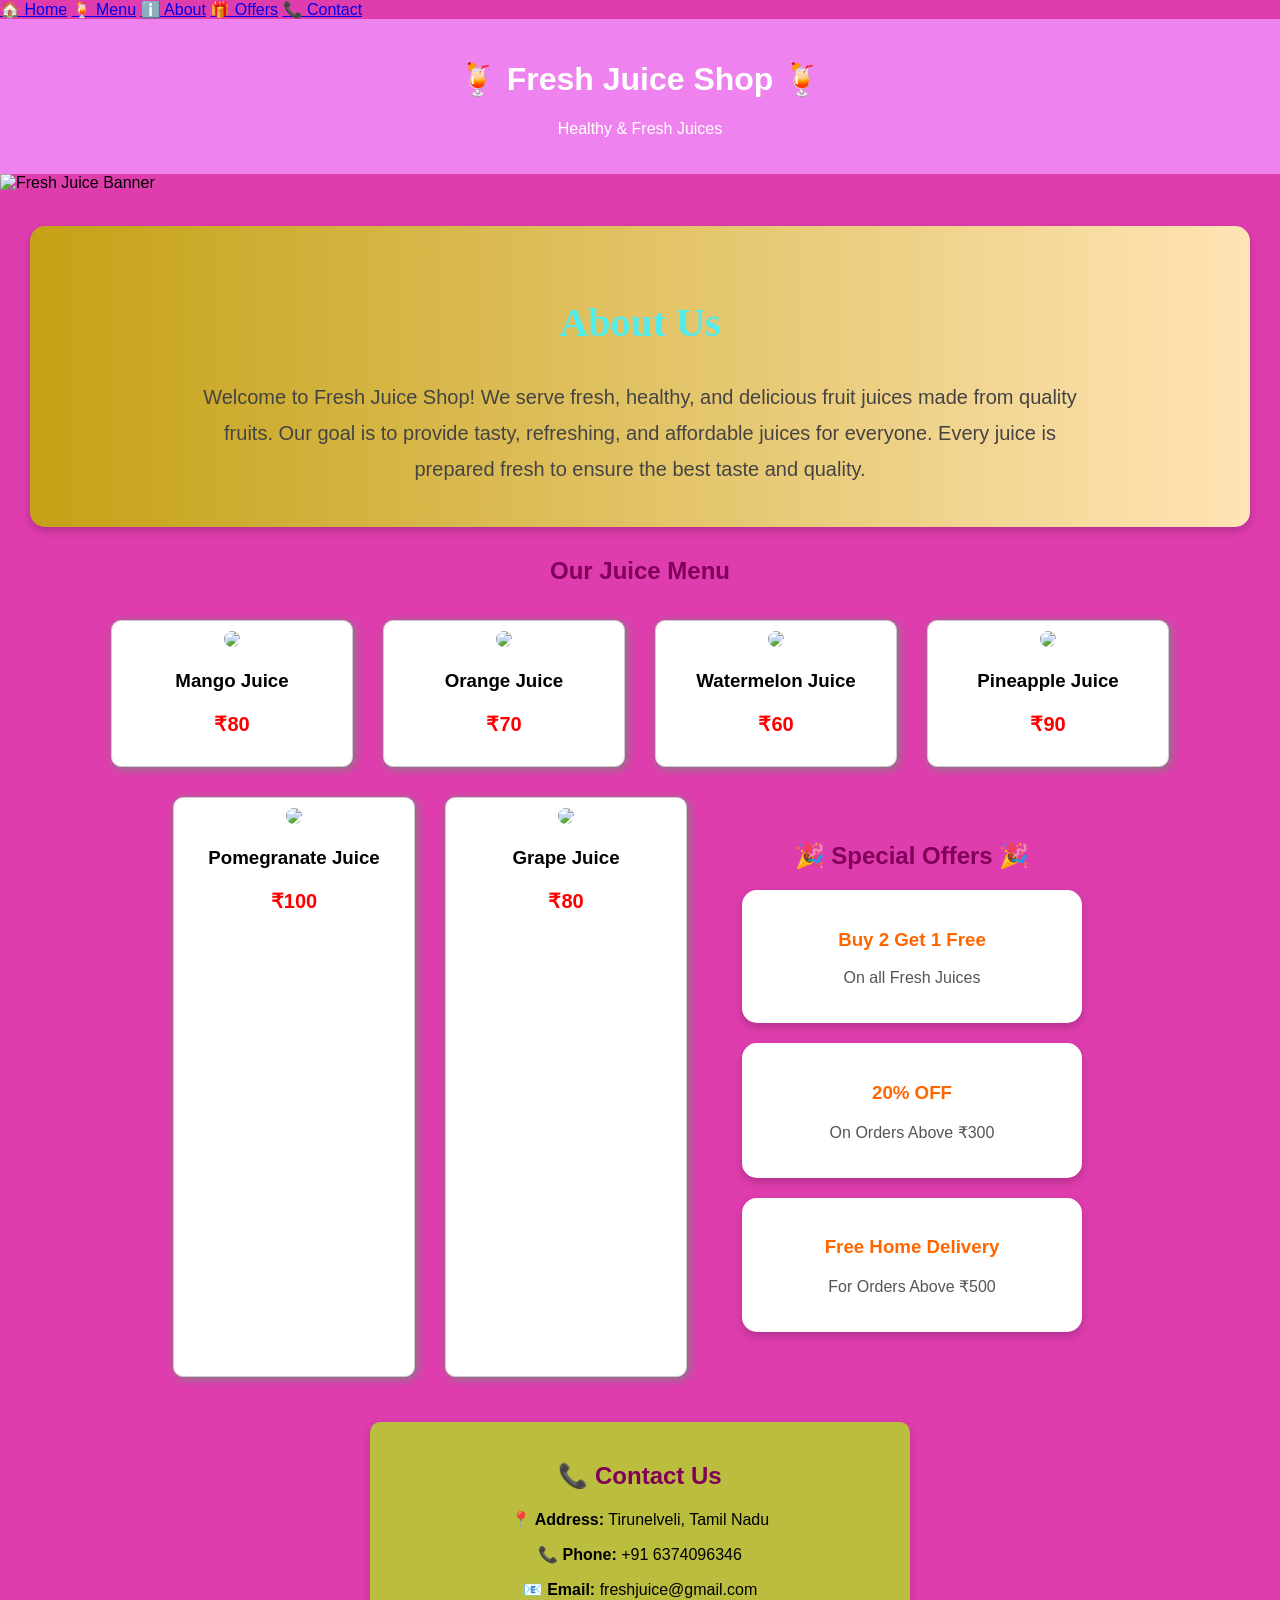
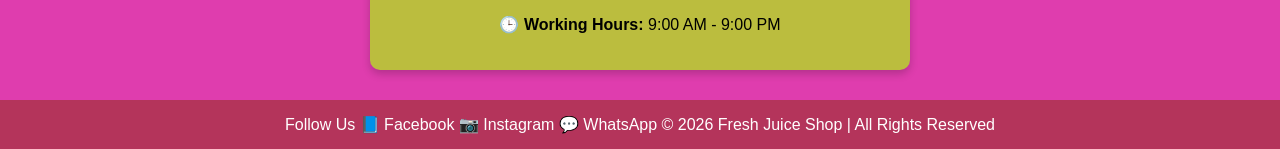
==== index.html @ 87afc6d9 "Add files via upload" ====
<!DOCTYPE html>
<html><head><meta http-equiv="Content-Type" content="text/html; charset=UTF-8">
    <title>Fresh Juice Shop</title>
    <style>
        body{
            font-family: Arial;
            background:#df3dae;
            margin:0;
            
        }

        header{
            background:violet;
            color:white;
            text-align:center;
            padding:20px;
        }
        

        h2{
            text-align:center;
            color:rgb(128, 0, 90);
        }
        

        .container{
            display:flex;
            flex-wrap:wrap;
            justify-content:center;
        }

        .card{
            width:220px;
            border:1px solid #ccc;
            border-radius:10px;
            margin:15px;
            text-align:center;
            padding:10px;
            box-shadow:2px 2px 10px gray;
            background:white;
        }

        .card img{
            width:180px;
            height:auto;
            border-radius:10px;
        }

        .price{
            color:red;
            font-size:20px;
            font-weight:bold;
        }

        footer{
            background:rgb(180, 52, 91);
            color:white;
            text-align:center;
            padding:15px;
            margin-top:20px;
        }
        .about{
            background: linear-gradient(to right, #c4a115, #ffe4b5);
            padding:40px;
            text-align:center;
            border-radius:15px;
            margin:30px;
            box-shadow:0 4px 10px rgba(0, 0, 0, 0.2);
        }

        .about h2{
            color:#52ecec;
            font-size:40px;
            font-family:Georgia, serif;
        }

        .about p{
            color:#444;
            font-size:20px;
            line-height:1.8;
            max-width:900px;
            margin:auto;
        }
        .contact{
    width: 500px;
    margin: 30px auto;
    text-align: center;
    padding: 20px;
    background-color: #bbbd3e;
    border-radius: 10px;
    box-shadow: 0 4px 8px rgba(0,0,0,0.2);
}

.menu-title{
    background: linear-gradient(to right, #ff7e5f, #ffb347);
    color: white;
    text-align: center;
    font-size: 36px;
    font-family: Georgia, serif;
    padding: 15px;
    width: 60%;
    margin: 30px auto;
    border-radius: 15px;
    box-shadow: 0 5px 10px rgba(0,0,0,0.3);
}
.offers{
    text-align:center;
    padding:40px;
}

.offer-box{
    width:300px;
    background:white;
    margin:20px auto;
    padding:20px;
    border-radius:15px;
    box-shadow:0 4px 10px rgba(0,0,0,0.2);
}

.offer-box h3{
    color:#ff6600;
}

.offer-box p{
    color:#555;
}
.hero img{
    width: 100%;
    overflow: hidden;
}

    </style>
    
</head>
<body><nav class="navbar">
    <a href="file:///C:/xampp/htdocs/rosemary/project.html#">🏠 Home</a>
    <a href="file:///C:/xampp/htdocs/rosemary/project.html#menu">🍹 Menu</a>
    <a href="file:///C:/xampp/htdocs/rosemary/project.html#about">ℹ️ About</a>
    <a href="file:///C:/xampp/htdocs/rosemary/project.html#offers">🎁 Offers</a>
    <a href="file:///C:/xampp/htdocs/rosemary/project.html#contact">📞 Contact</a>
</nav>


    

<header>
    <h1>🍹 Fresh Juice Shop 🍹</h1>
    <p>Healthy &amp; Fresh Juices</p>
</header>
<section class="hero">
    <img src="D:\Internship\program_files\WhatsApp Image 2026-07-11 at 2.13.57 PM.jpeg" alt="Fresh Juice Banner">
</section>
<section class="about">
    <h2>About Us</h2>
    <p>
        Welcome to Fresh Juice Shop! We serve fresh, healthy, and delicious fruit juices made from quality fruits.
        Our goal is to provide tasty, refreshing, and affordable juices for everyone.
        Every juice is prepared fresh to ensure the best taste and quality.
    </p>
</section>

<h2>Our Juice Menu</h2>

<div class="container">

<div class="card">
<img src="D:\Internship\program_files\mango.jpg">
<h3>Mango Juice</h3>
<p class="price">₹80</p>
</div>

<div class="card">
<img src="D:\Internship\program_files\orange.jpg">
<h3>Orange Juice</h3>
<p class="price">₹70</p>
</div>

<div class="card">
<img src="D:\Internship\program_files\water.jpg">
<h3>Watermelon Juice</h3>
<p class="price">₹60</p>
</div>

<div class="card">
<img src="D:\Internship\program_files\pine.jpg">
<h3>Pineapple Juice</h3>
<p class="price">₹90</p>
</div>

<div class="card">
<img src="D:\Internship\program_files\pro.jpg">
<h3>Pomegranate Juice</h3>
<p class="price">₹100</p>
</div>

<div class="card">
<img src="D:\Internship\program_files\grap.jpg">
<h3>Grape Juice</h3>
<p class="price">₹80</p>
</div>
<section class="offers" id="offers">
    <h2>🎉 Special Offers 🎉</h2>

    <div class="offer-box">
        <h3>Buy 2 Get 1 Free</h3>
        <p>On all Fresh Juices</p>
    </div>

    <div class="offer-box">
        <h3>20% OFF</h3>
        <p>On Orders Above ₹300</p>
    </div>

    <div class="offer-box">
        <h3>Free Home Delivery</h3>
        <p>For Orders Above ₹500</p>
    </div>
</section>


</div>
<section class="contact">
    <h2>📞 Contact Us</h2>
    
    <p><strong>📍 Address:</strong> Tirunelveli, Tamil Nadu</p>
    <p><strong>📞 Phone:</strong> +91 6374096346</p>
    <p><strong>📧 Email:</strong> freshjuice@gmail.com</p>
    <p><strong>🕒 Working Hours:</strong> 9:00 AM - 9:00 PM</p>
    
</section>

<footer>
    Follow Us
📘 Facebook   📷 Instagram   💬 WhatsApp

© 2026 Fresh Juice Shop | All Rights Reserved
</footer>


</body></html>
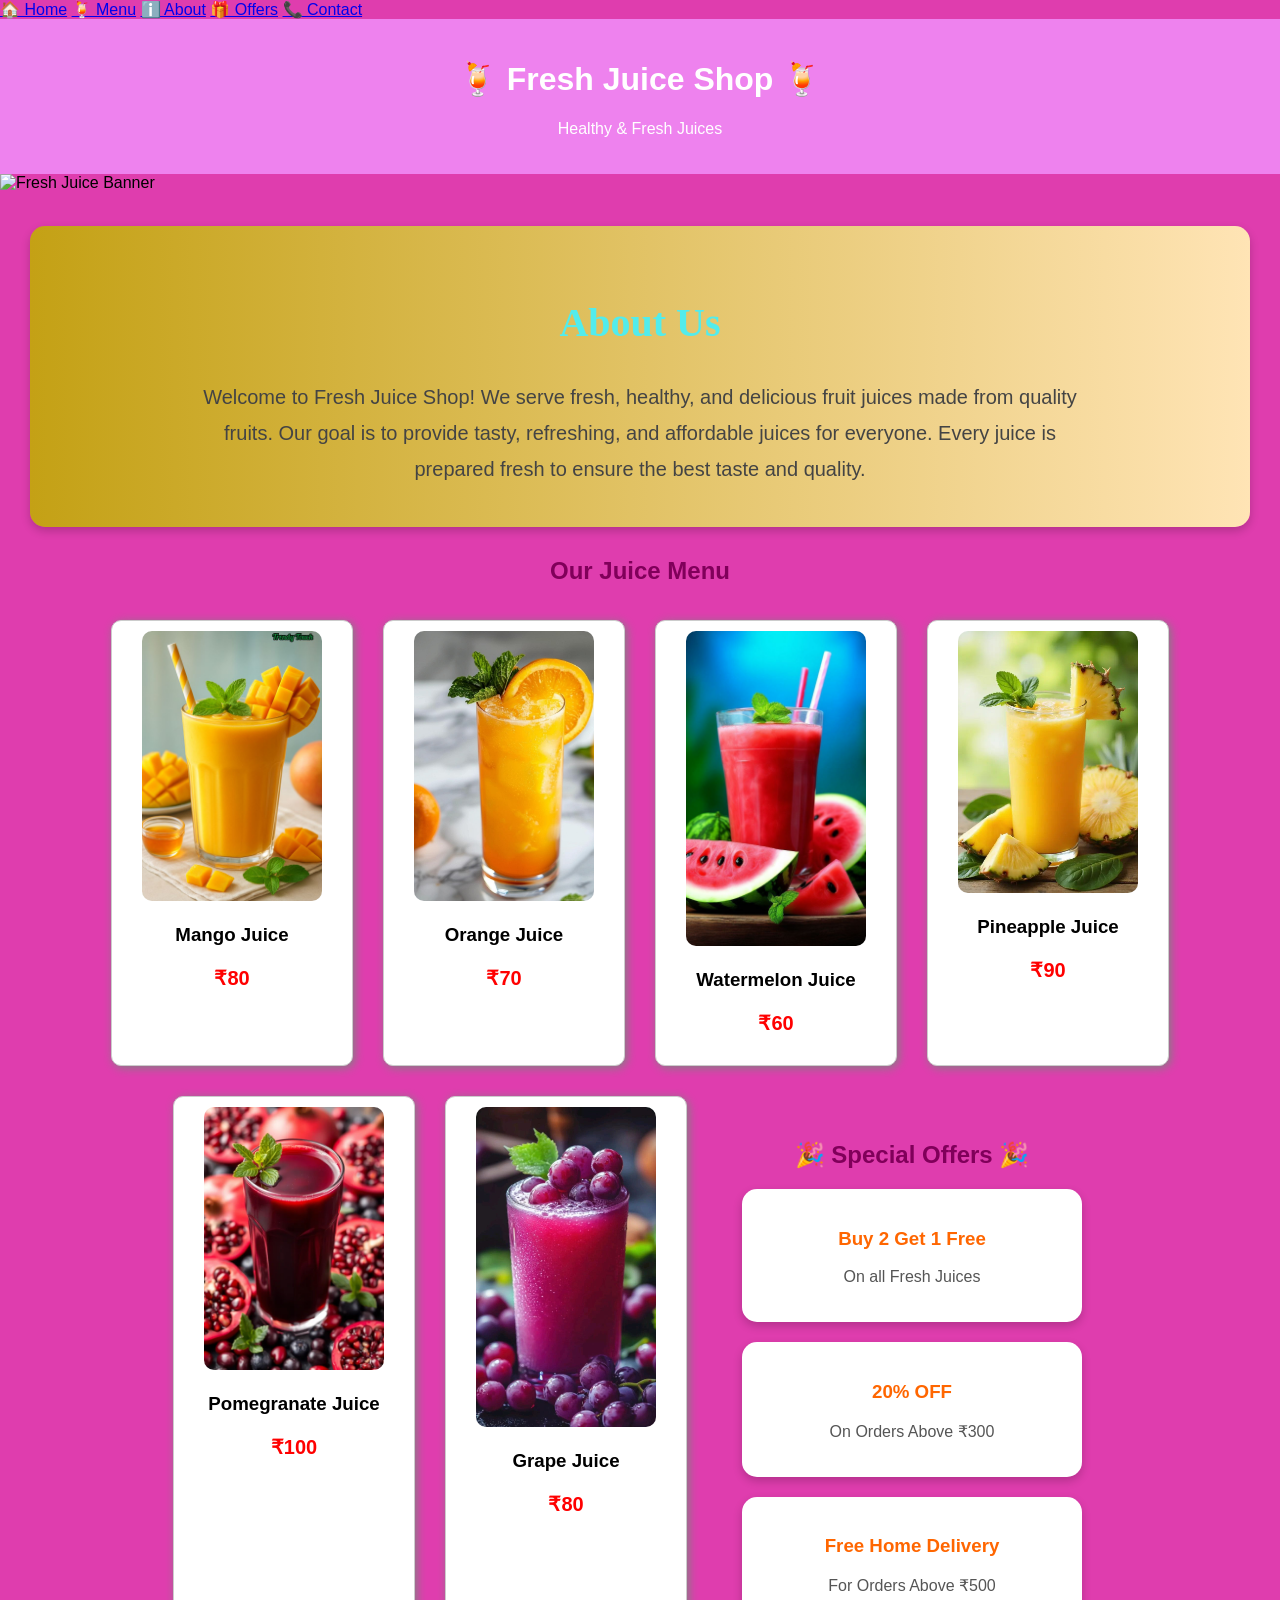
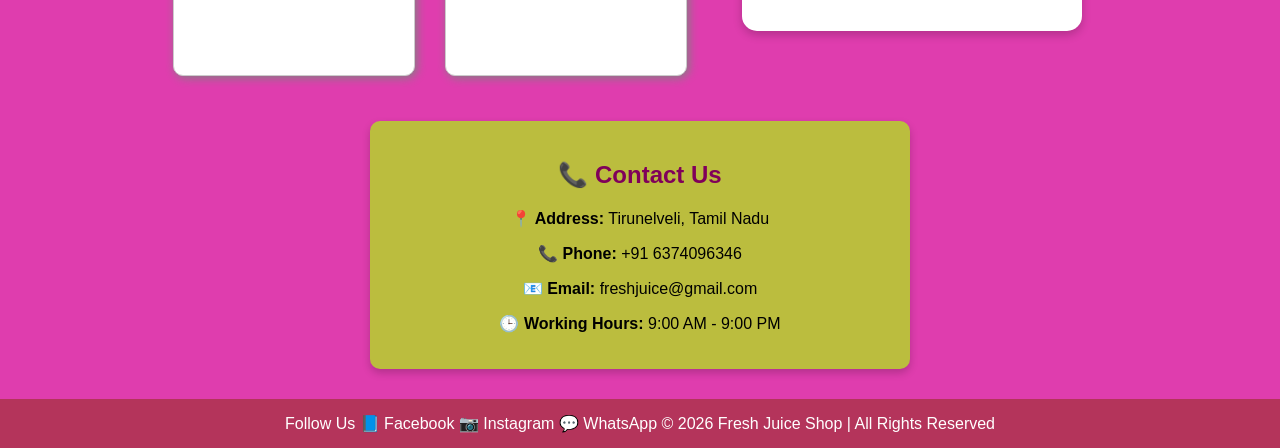
==== commit e65fbc21: "Update index.html" ====
--- a/index.html
+++ b/index.html
@@ -1,6 +1,8 @@
 <!DOCTYPE html>
 <html><head><meta http-equiv="Content-Type" content="text/html; charset=UTF-8">
     <title>Fresh Juice Shop</title>
+    <link rel="stylesheet" href="css/bootstrap.min.css">
+    
     <style>
         body{
             font-family: Arial;
@@ -133,11 +135,11 @@
     
 </head>
 <body><nav class="navbar">
-    <a href="file:///C:/xampp/htdocs/rosemary/project.html#">🏠 Home</a>
-    <a href="file:///C:/xampp/htdocs/rosemary/project.html#menu">🍹 Menu</a>
-    <a href="file:///C:/xampp/htdocs/rosemary/project.html#about">ℹ️ About</a>
-    <a href="file:///C:/xampp/htdocs/rosemary/project.html#offers">🎁 Offers</a>
-    <a href="file:///C:/xampp/htdocs/rosemary/project.html#contact">📞 Contact</a>
+    <a href="#">🏠 Home</a>
+    <a href="#menu">🍹 Menu</a>
+    <a href="#about">ℹ️ About</a>
+    <a href="#offers">🎁 Offers</a>
+    <a href="#contact">📞 Contact</a>
 </nav>
 
 
@@ -148,7 +150,7 @@
     <p>Healthy &amp; Fresh Juices</p>
 </header>
 <section class="hero">
-    <img src="D:\Internship\program_files\WhatsApp Image 2026-07-11 at 2.13.57 PM.jpeg" alt="Fresh Juice Banner">
+    <img src="D:\Internship\project\images/juices.jpeg" alt="Fresh Juice Banner">
 </section>
 <section class="about">
     <h2>About Us</h2>
@@ -164,37 +166,37 @@
 <div class="container">
 
 <div class="card">
-<img src="D:\Internship\program_files\mango.jpg">
+<img src="images/mango.jpg">
 <h3>Mango Juice</h3>
 <p class="price">₹80</p>
 </div>
 
 <div class="card">
-<img src="D:\Internship\program_files\orange.jpg">
+<img src="images/orange.jpg">
 <h3>Orange Juice</h3>
 <p class="price">₹70</p>
 </div>
 
 <div class="card">
-<img src="D:\Internship\program_files\water.jpg">
+<img src="images/water.jpg">
 <h3>Watermelon Juice</h3>
 <p class="price">₹60</p>
 </div>
 
 <div class="card">
-<img src="D:\Internship\program_files\pine.jpg">
+<img src="images/pine.jpg">
 <h3>Pineapple Juice</h3>
 <p class="price">₹90</p>
 </div>
 
 <div class="card">
-<img src="D:\Internship\program_files\pro.jpg">
+<img src="images/pro.jpg">
 <h3>Pomegranate Juice</h3>
 <p class="price">₹100</p>
 </div>
 
 <div class="card">
-<img src="D:\Internship\program_files\grap.jpg">
+<img src="images/grap.jpg">
 <h3>Grape Juice</h3>
 <p class="price">₹80</p>
 </div>
@@ -237,4 +239,4 @@
 </footer>
 
 
-</body></html>+</body></html>
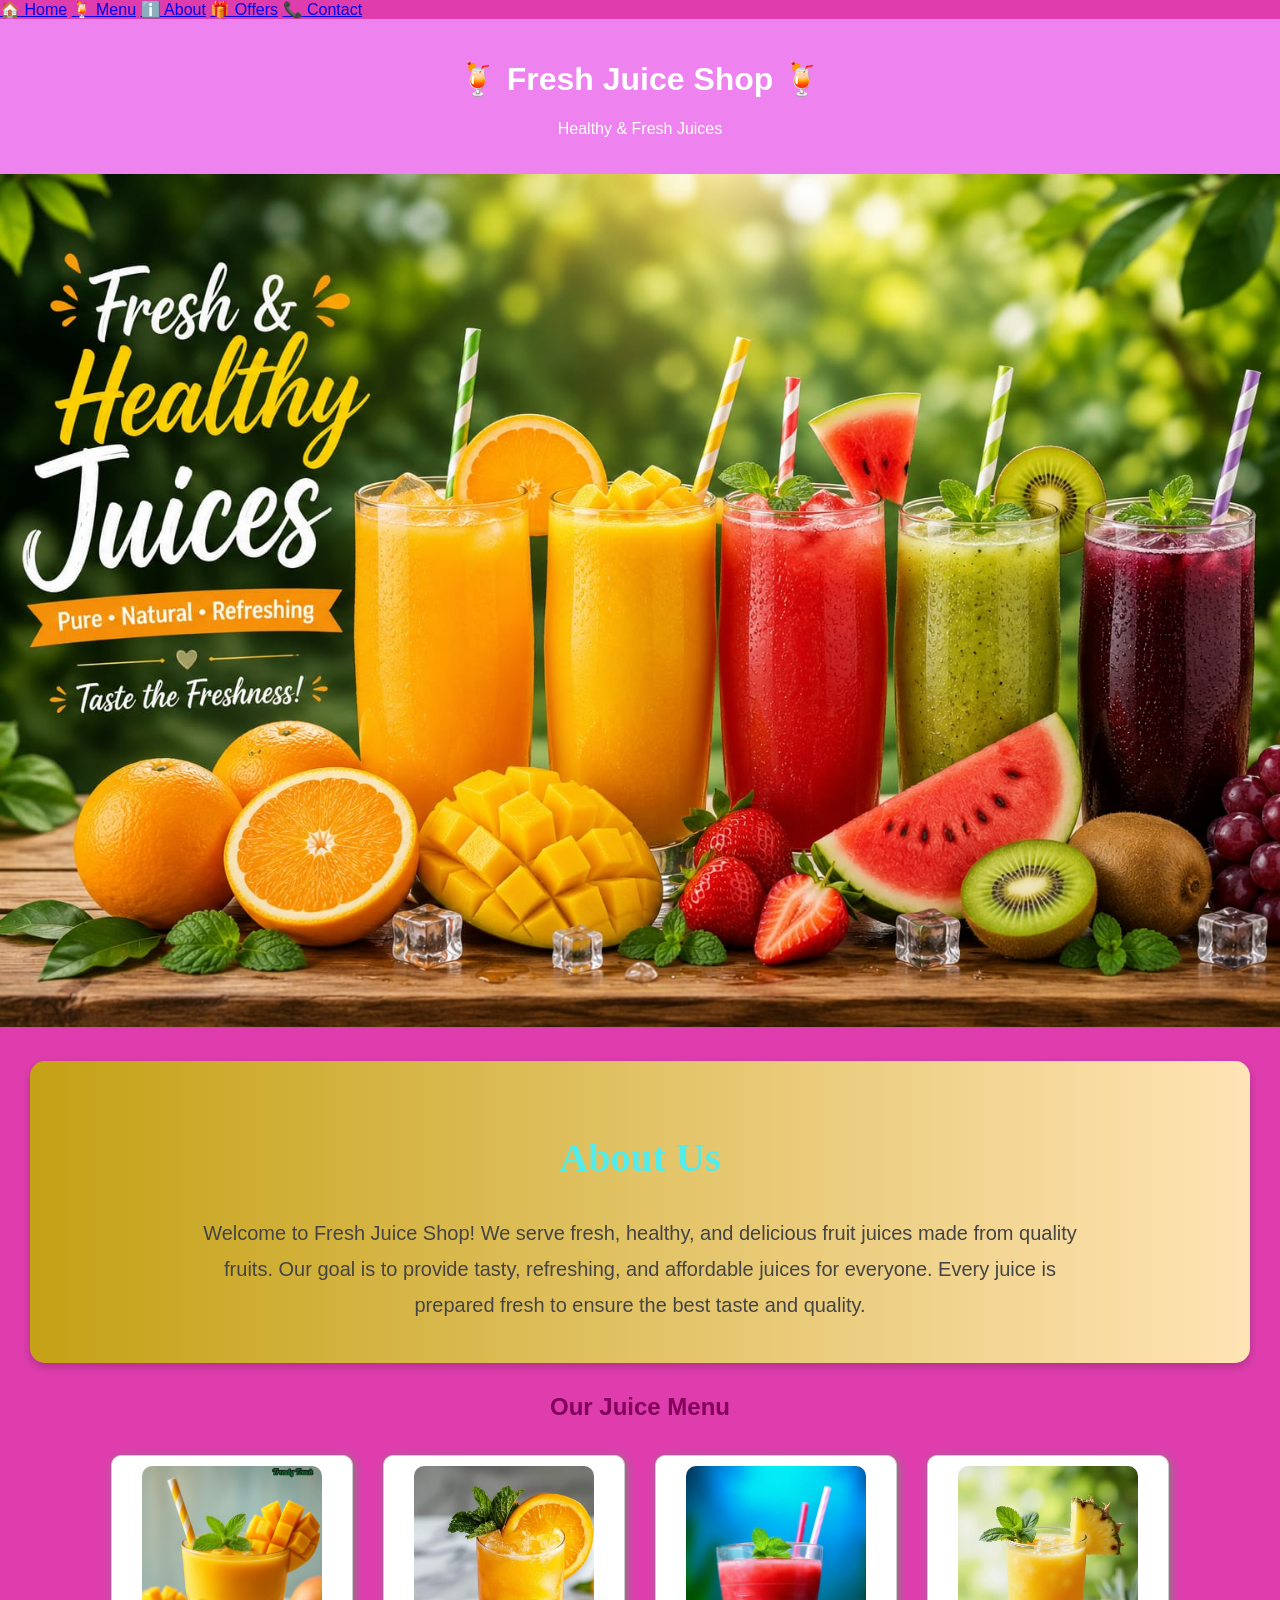
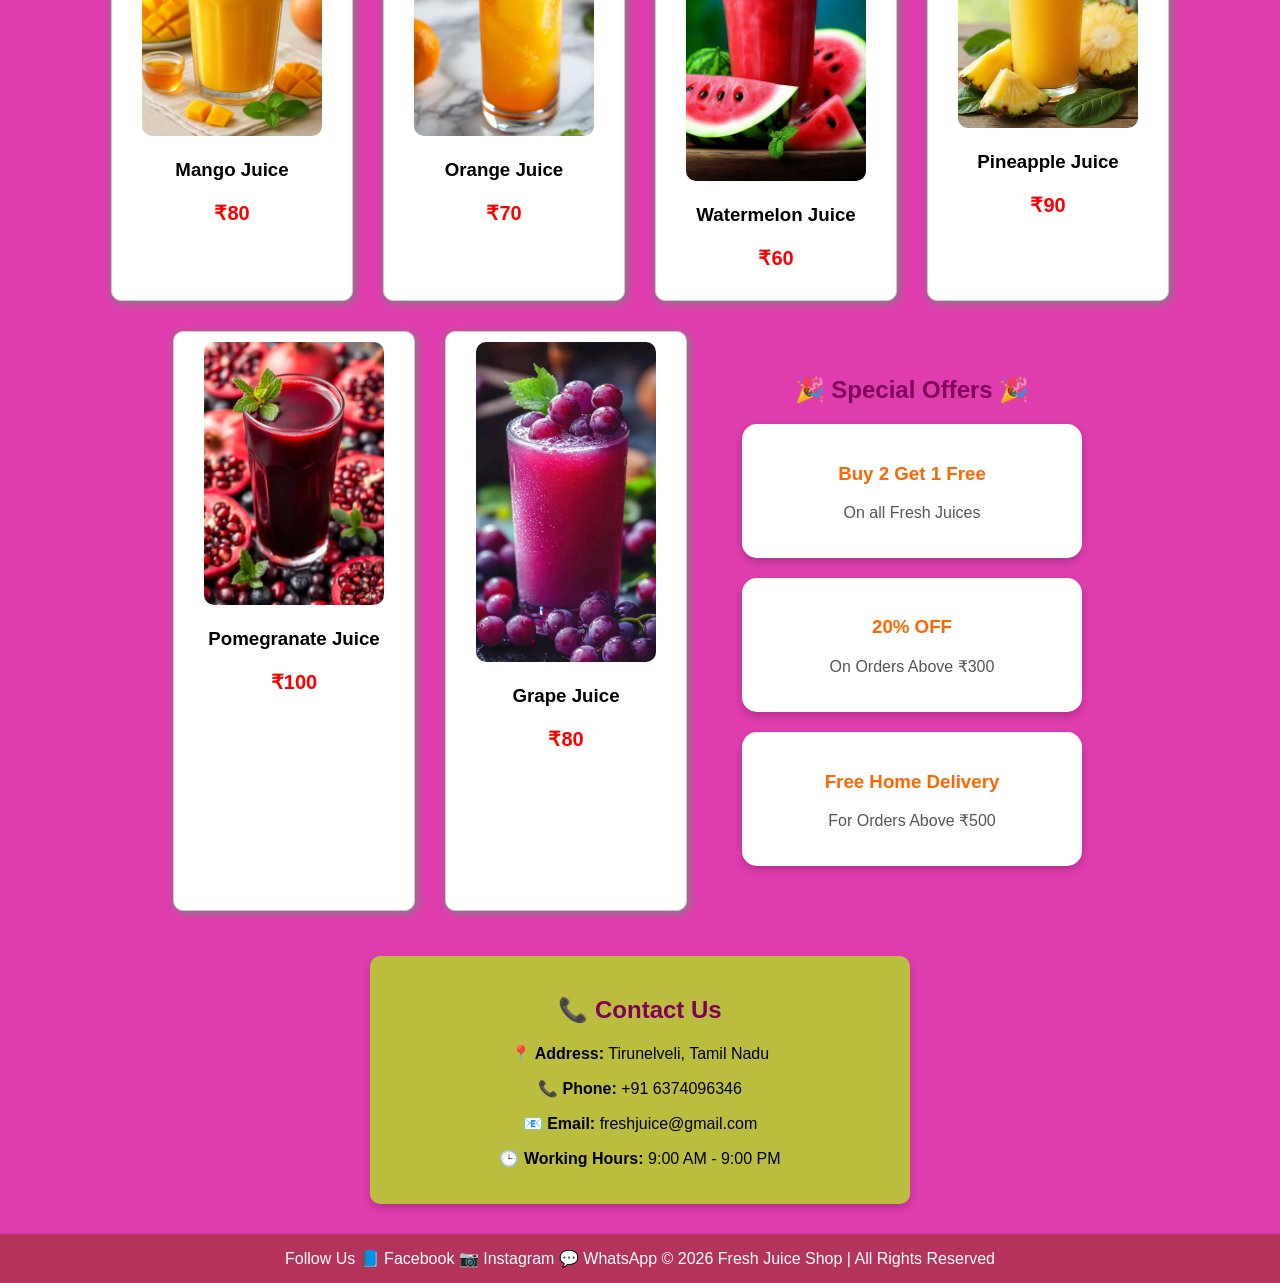
==== commit 12ac7fee: "Update index.html" ====
--- a/index.html
+++ b/index.html
@@ -150,7 +150,7 @@
     <p>Healthy &amp; Fresh Juices</p>
 </header>
 <section class="hero">
-    <img src="D:\Internship\project\images/juices.jpeg" alt="Fresh Juice Banner">
+    <img src="images/juices.jpeg" alt="Fresh Juice Banner">
 </section>
 <section class="about">
     <h2>About Us</h2>
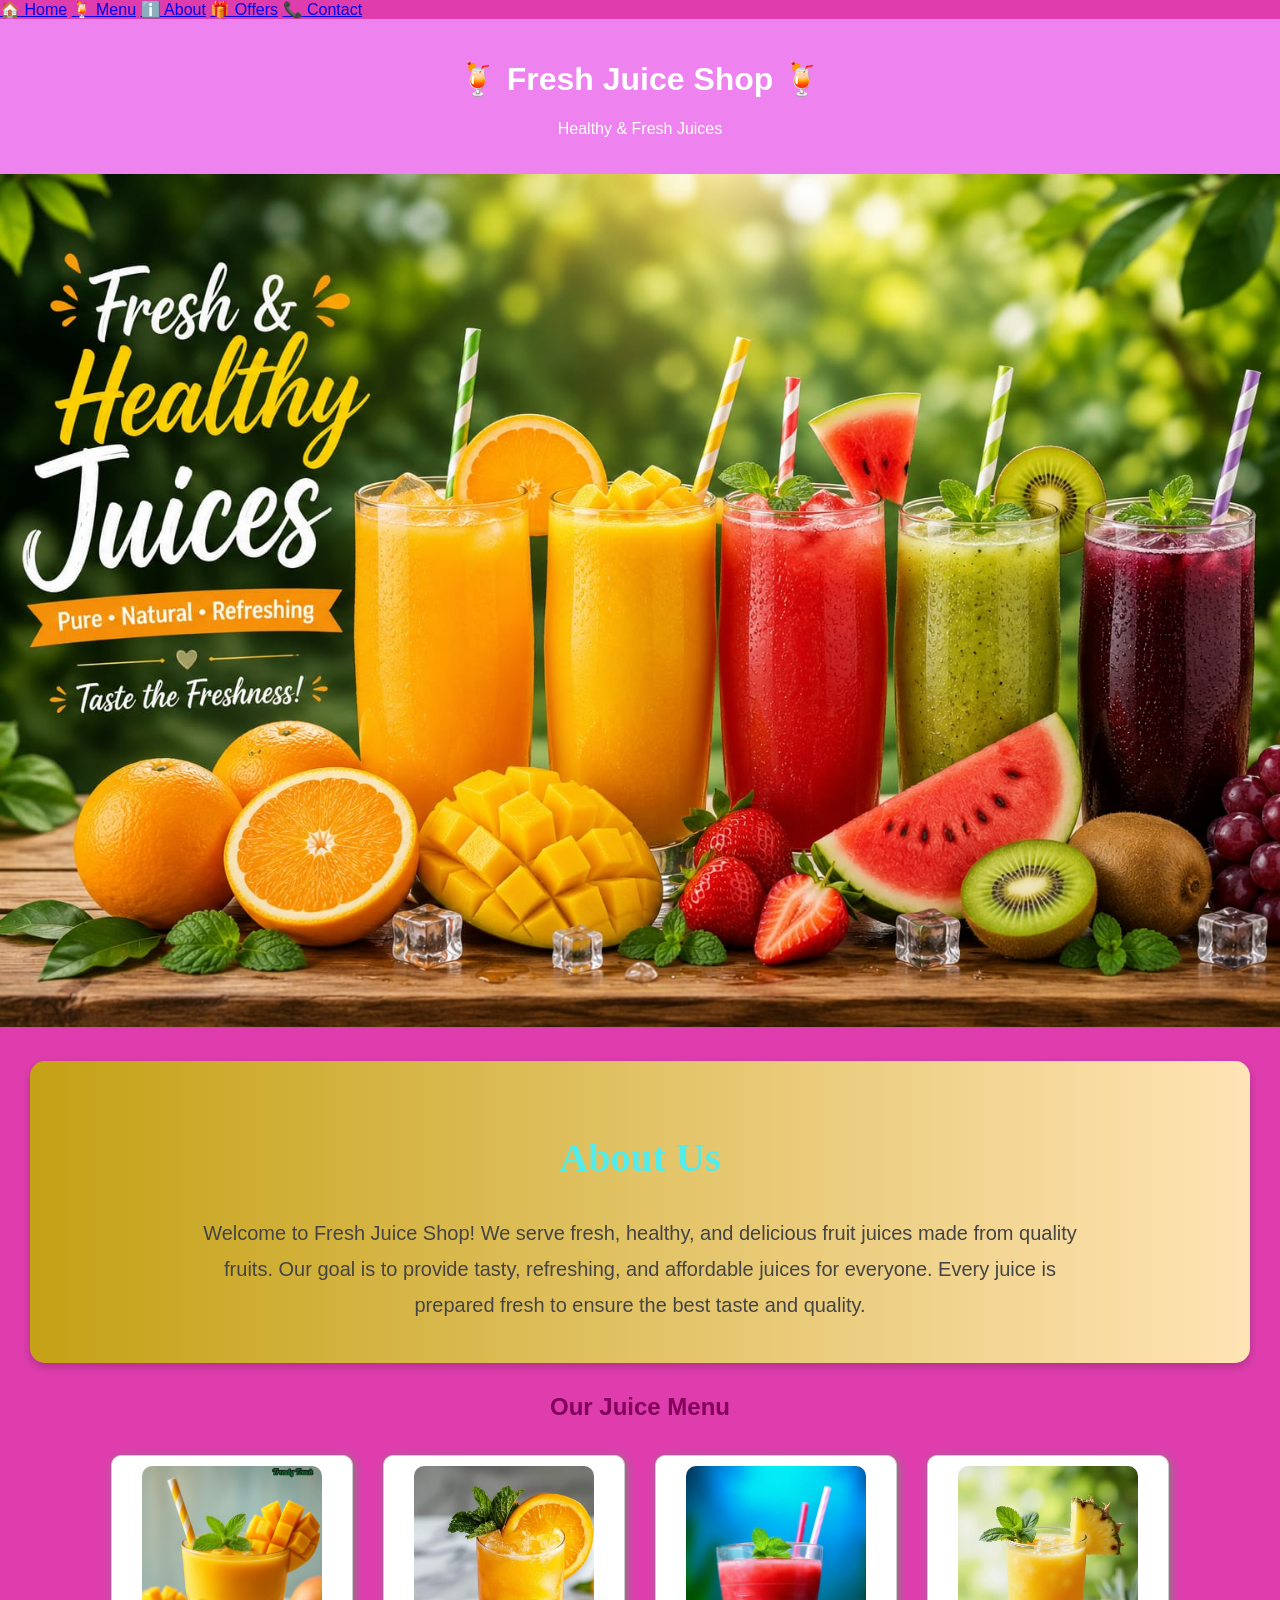
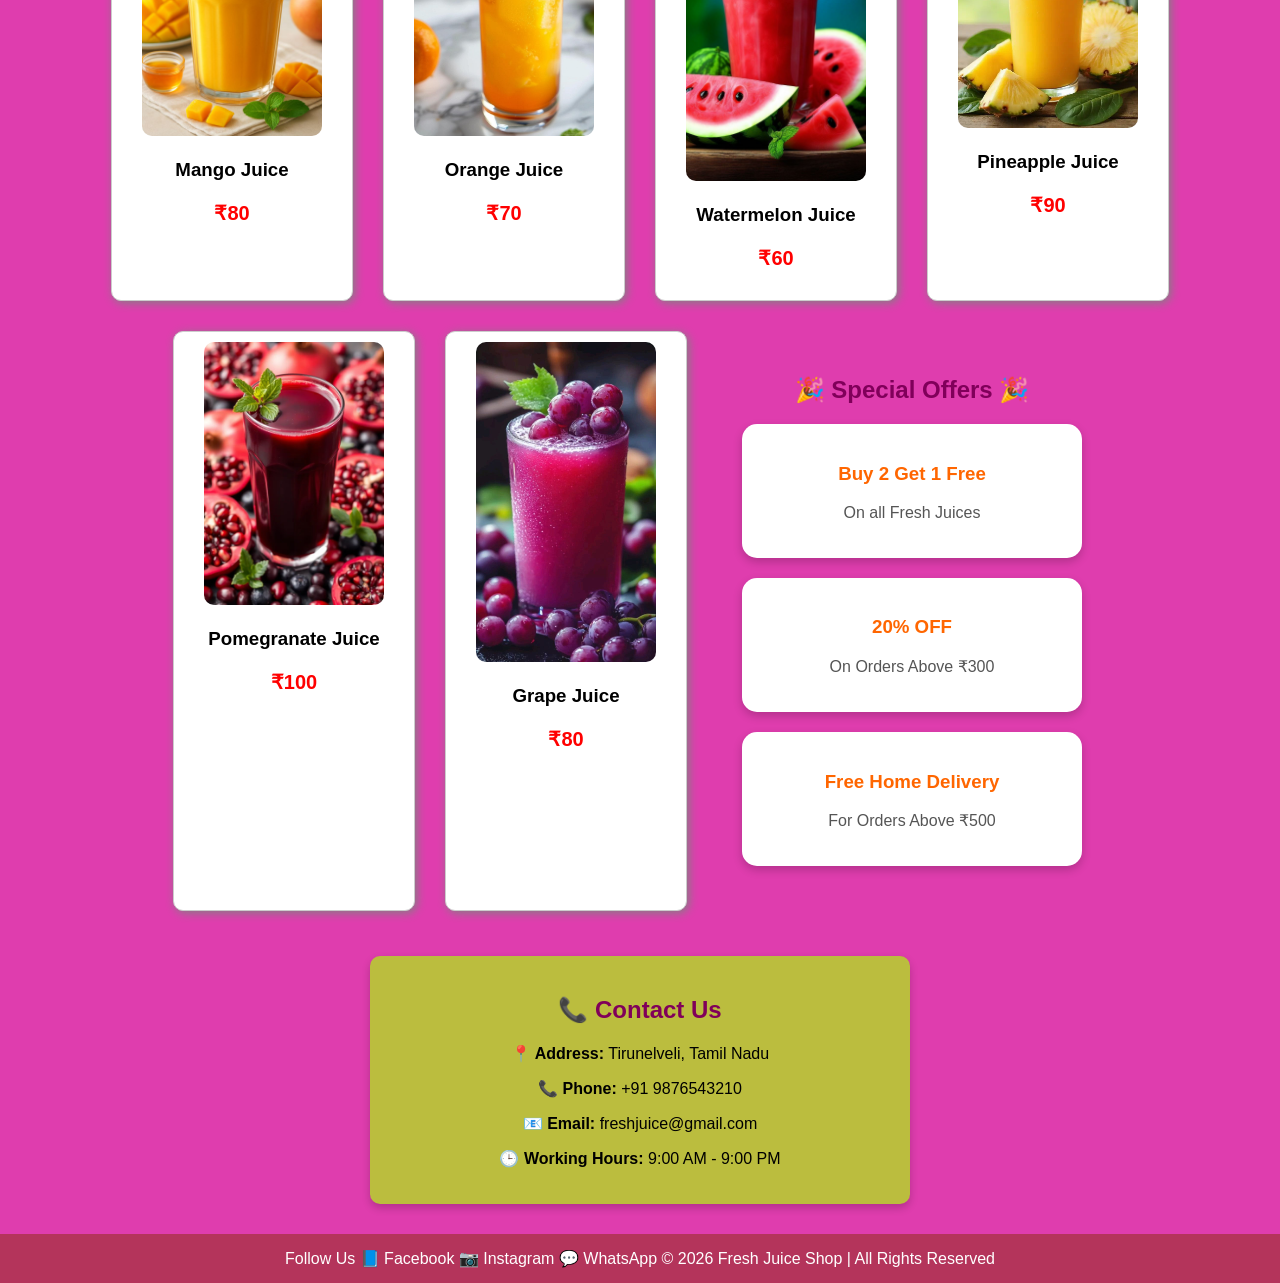
==== commit 0e6ce4c5: "Update index.html" ====
--- a/index.html
+++ b/index.html
@@ -225,7 +225,7 @@
     <h2>📞 Contact Us</h2>
     
     <p><strong>📍 Address:</strong> Tirunelveli, Tamil Nadu</p>
-    <p><strong>📞 Phone:</strong> +91 6374096346</p>
+    <p><strong>📞 Phone:</strong> +91 9876543210</p>
     <p><strong>📧 Email:</strong> freshjuice@gmail.com</p>
     <p><strong>🕒 Working Hours:</strong> 9:00 AM - 9:00 PM</p>
     
